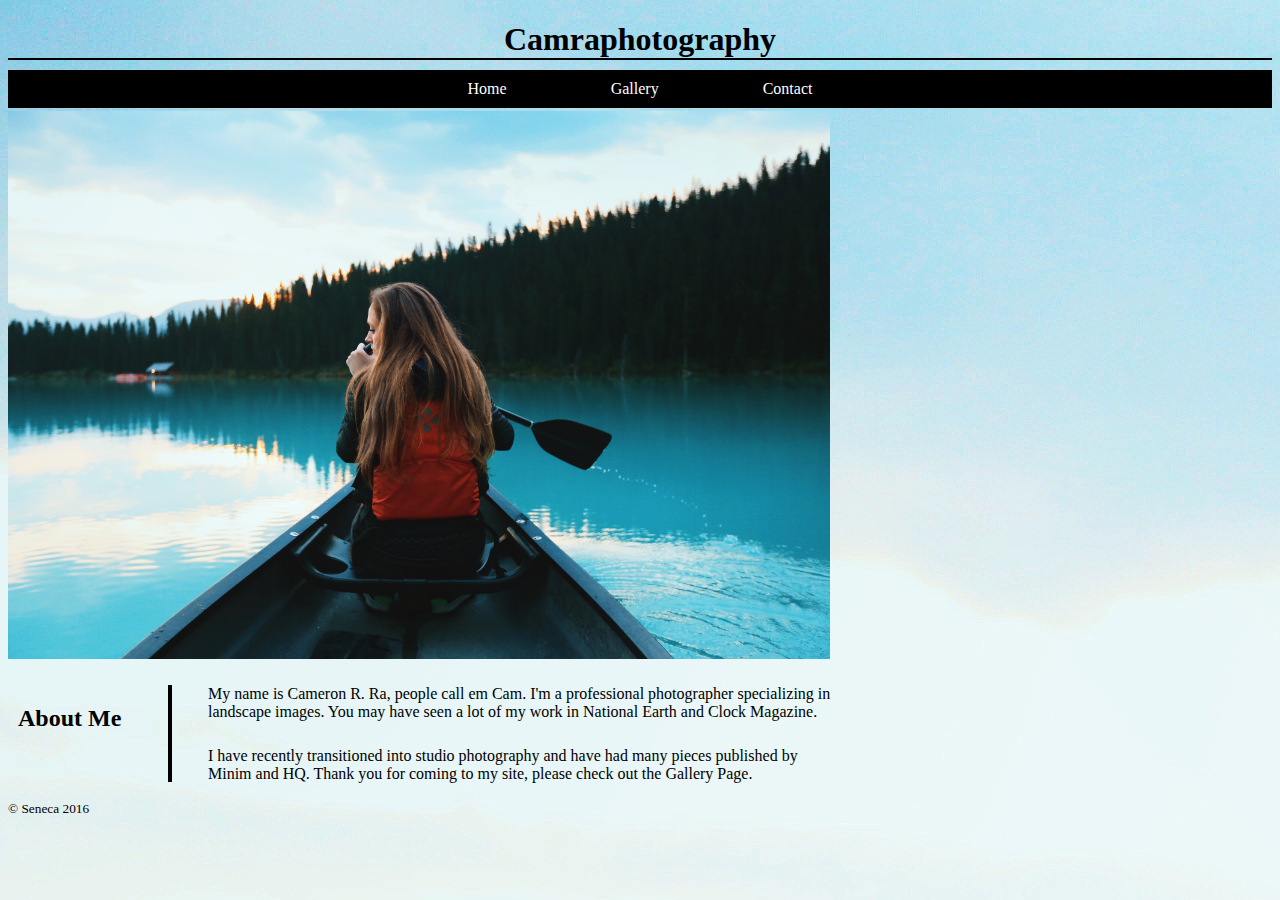
==== index.html @ 8f9cd4a9 "update" ====
<!DOCTYPE html>
<html>
<head>
	<meta charset="UTF-8">
	<title>Cameron Photography</title>
    <link rel="stylesheet" type="text/css" href="css/main.css">

</head>

<body>
    
    <div class="container">
    
    <header>
        <h1>Camraphotography</h1>
            <nav>
                <ul>
                    <li><a href="index.html">Home</a></li>
                    <li><a href="gallery.html">Gallery</a></li>
                    <li><a href="Contact.html">Contact</a></li>
                 </ul>
            </nav>
    </header>

    <div id="banner">
        <img src="imgs/gallery1.jpg" width:"70" height:"35" alt: "Cameron" title:"Cameron">        
    
    </div>
       
        
        <section>
            
            <div id="aside">
                <h2>About Me</h2>
            </div>
            
            <div>
        
                <p> My name is Cameron R. Ra, people call em Cam. I'm a professional photographer specializing in landscape images. You may have seen a lot of my work in National Earth and Clock Magazine.</p>
<p>I have recently transitioned into studio photography and have had many pieces published by Minim and HQ. Thank you for coming to my site, please check out the Gallery Page.</p>
                
         </div>

            
            </section>
        
     </div><!--end of container-->



    
    <footer>
        <small>&copy; Seneca 2016</small>
    </footer>

</body>




</html>
---- css/main.css ----
/* Generated by less 2.5.1 */
body {
  background-image: url(../imgs/gallery1.jpg);
}
.container {
  margin: auto;
}
header {
  width: 960;
  height: 70px;
  margin-bottom: 20px;
}
header h1 {
  text-align: center;
  border-bottom: 2px solid black;
  margin-bottom: 10px;
}
header nav ul {
  background: black;
  margin: 0;
  text-align: center;
  padding: 10px;
}
header nav ul > li {
  display: inline;
  color: white;
  padding: 20px;
}
header nav ul > li > a {
  padding: 30px;
  margin: 10pxS;
  color: white;
  text-decoration: none;
}
#aside {
  float: left;
  width: 150px;
  margin-top: 10px;
  border-right: 4px solid black;
  padding-bottom: 30px;
  margin-left: 10px;
}
p {
  width: 50%;
  margin-left: 200px;
  text-align: left;
  padding-top: 10px;
}
#banner img {
  width: 65%;
  display: block;
}
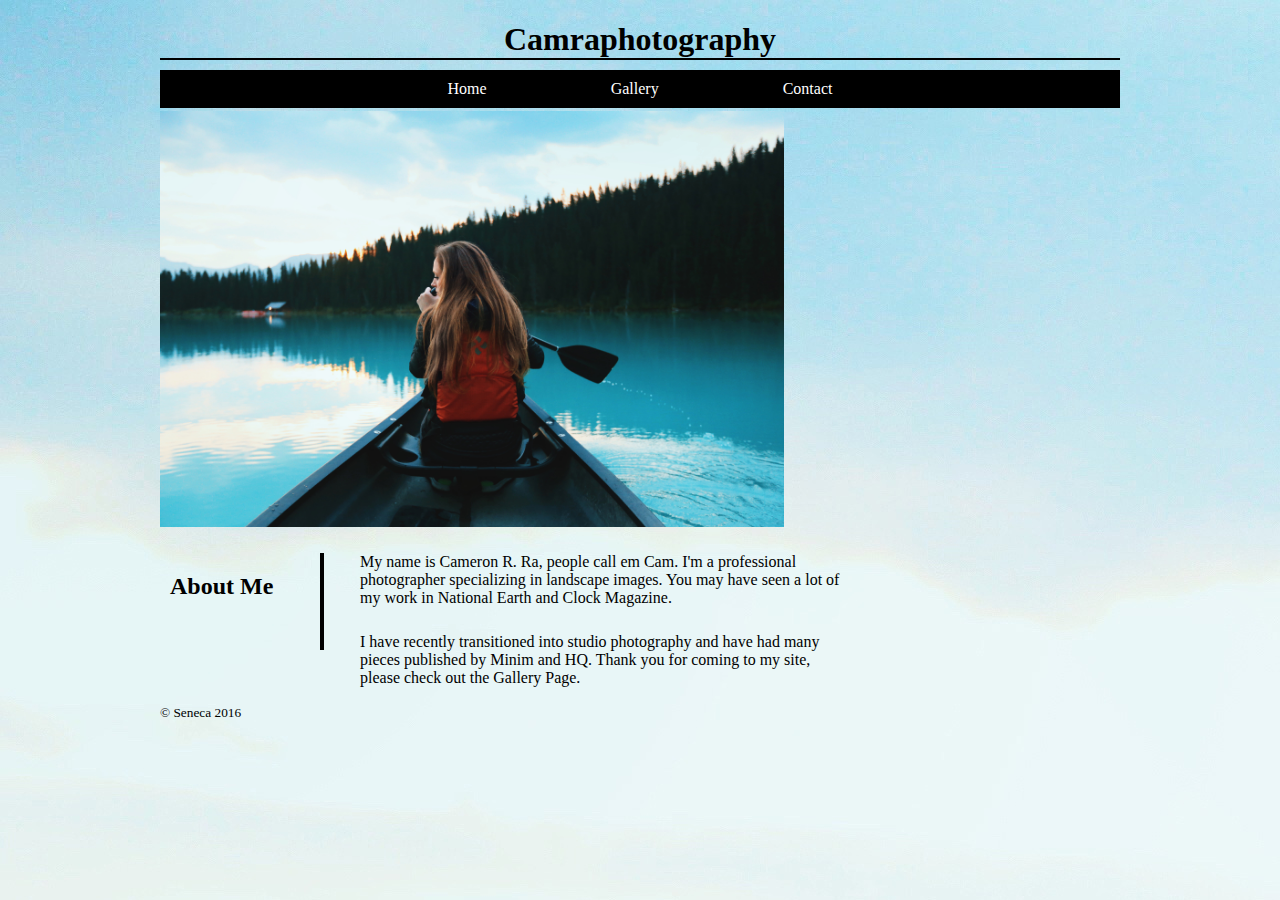
==== commit d0938669: "small changes" ====
--- a/index.html
+++ b/index.html
@@ -11,21 +11,21 @@
     
     <div class="container">
     
-    <header>
-        <h1>Camraphotography</h1>
-            <nav>
-                <ul>
-                    <li><a href="index.html">Home</a></li>
-                    <li><a href="gallery.html">Gallery</a></li>
-                    <li><a href="Contact.html">Contact</a></li>
-                 </ul>
-            </nav>
-    </header>
+        <header>
+            <h1>Camraphotography</h1>
+                <nav>
+                    <ul>
+                        <li><a href="index.html">Home</a></li>
+                        <li><a href="gallery.html">Gallery</a></li>
+                        <li><a href="Contact.html">Contact</a></li>
+                     </ul>
+                </nav>
+        </header>
 
-    <div id="banner">
-        <img src="imgs/gallery1.jpg" width:"70" height:"35" alt: "Cameron" title:"Cameron">        
-    
-    </div>
+        <div id="banner">
+            <img src="imgs/gallery1.jpg" width:"70" height:"35" alt: "Cameron" title:"Cameron">        
+
+        </div>
        
         
         <section>
@@ -42,17 +42,12 @@
          </div>
 
             
-            </section>
+        </section>
         
+        <footer>
+            <small>&copy; Seneca 2016</small>
+        </footer>
      </div><!--end of container-->
-
-
-
-    
-    <footer>
-        <small>&copy; Seneca 2016</small>
-    </footer>
-
 </body>
 
 
--- a/css/main.css
+++ b/css/main.css
@@ -3,10 +3,12 @@
   background-image: url(../imgs/gallery1.jpg);
 }
 .container {
+  display: block;
+  width: 960px;
   margin: auto;
 }
 header {
-  width: 960;
+  width: 960px;
   height: 70px;
   margin-bottom: 20px;
 }
@@ -28,7 +30,7 @@
 }
 header nav ul > li > a {
   padding: 30px;
-  margin: 10pxS;
+  margin: 10px;
   color: white;
   text-decoration: none;
 }
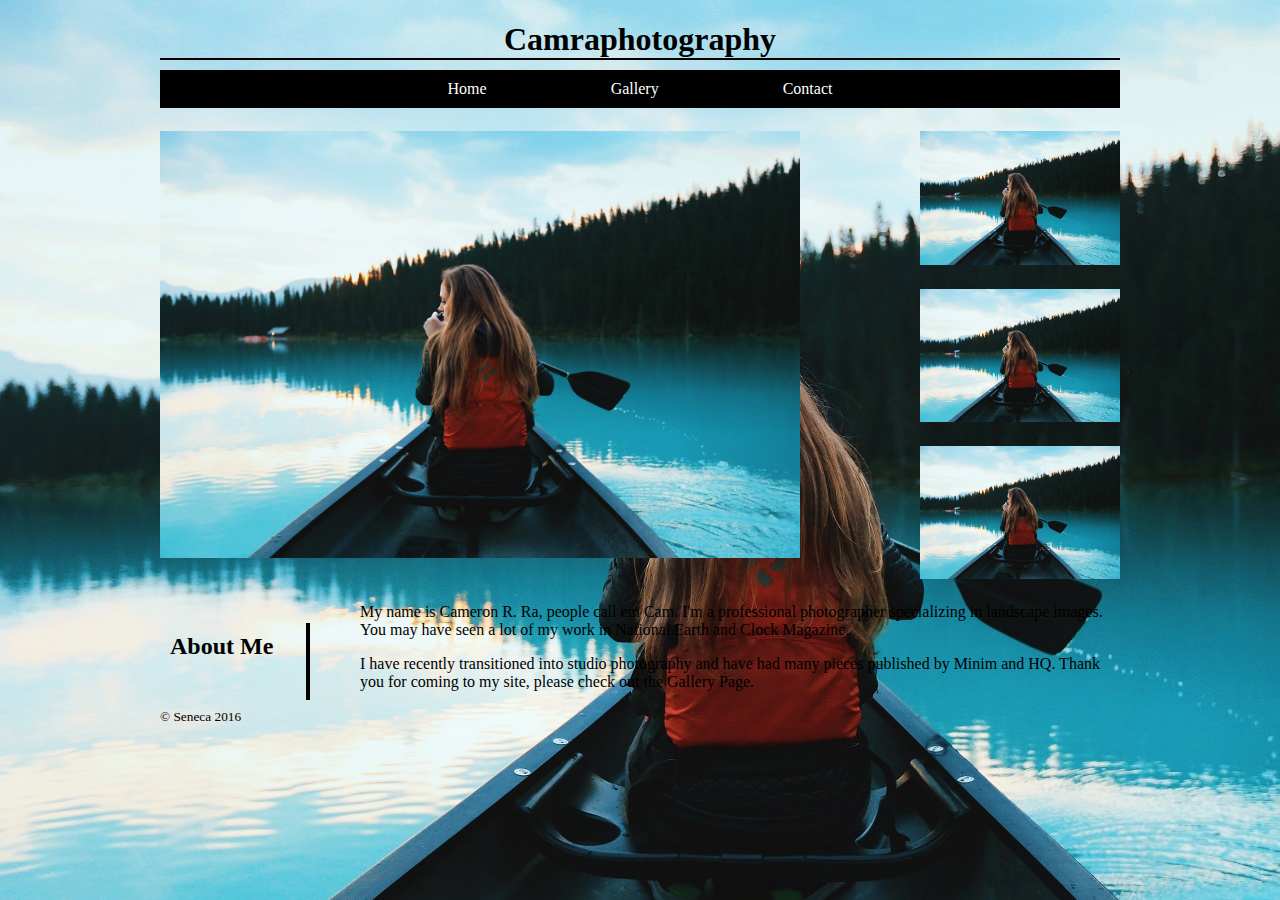
==== commit c1af2612: "added aside for samples of gallery" ====
--- a/index.html
+++ b/index.html
@@ -23,9 +23,20 @@
         </header>
 
         <div id="banner">
-            <img src="imgs/gallery1.jpg" width:"70" height:"35" alt: "Cameron" title:"Cameron">        
+            <img src="imgs/gallery1.jpg" alt="Cameron" title="Cameron">        
 
         </div>
+        
+        <div id="samples">
+            
+            <ul>
+                <li><a href="#"><img src="imgs/gallery1.jpg" alt="Cameron" title="Cameron"></a></li>
+                <li><a href="#"><img src="imgs/gallery1.jpg" alt="Cameron" title="Cameron"></a></li>
+                <li><a href="#"><img src="imgs/gallery1.jpg" alt="Cameron" title="Cameron"></a></li>
+            </ul>
+        
+        </div>
+       
        
         
         <section>
@@ -34,7 +45,7 @@
                 <h2>About Me</h2>
             </div>
             
-            <div>
+            <div id="bio">
         
                 <p> My name is Cameron R. Ra, people call em Cam. I'm a professional photographer specializing in landscape images. You may have seen a lot of my work in National Earth and Clock Magazine.</p>
 <p>I have recently transitioned into studio photography and have had many pieces published by Minim and HQ. Thank you for coming to my site, please check out the Gallery Page.</p>
--- a/css/main.css
+++ b/css/main.css
@@ -1,4 +1,7 @@
 /* Generated by less 2.5.1 */
+* {
+  box-sizing: border-box;
+}
 body {
   background-image: url(../imgs/gallery1.jpg);
 }
@@ -10,7 +13,7 @@
 header {
   width: 960px;
   height: 70px;
-  margin-bottom: 20px;
+  margin-bottom: 40px;
 }
 header h1 {
   text-align: center;
@@ -34,21 +37,36 @@
   color: white;
   text-decoration: none;
 }
+section {
+  clear: both;
+}
 #aside {
   float: left;
   width: 150px;
-  margin-top: 10px;
+  margin-top: 20px;
   border-right: 4px solid black;
   padding-bottom: 30px;
-  margin-left: 10px;
+}
+#aside > h2 {
+  margin: 10px;
 }
 p {
-  width: 50%;
-  margin-left: 200px;
+  width: 100%;
   text-align: left;
-  padding-top: 10px;
+  padding-left: 200px;
 }
 #banner img {
-  width: 65%;
-  display: block;
+  width: 640px;
+  height: auto;
+  float: left;
+  margin-bottom: 20px;
 }
+#samples ul li {
+  float: right;
+  margin-bottom: 20px;
+  list-style: none;
+}
+#samples ul li img {
+  width: 200px;
+  height: auto;
+}
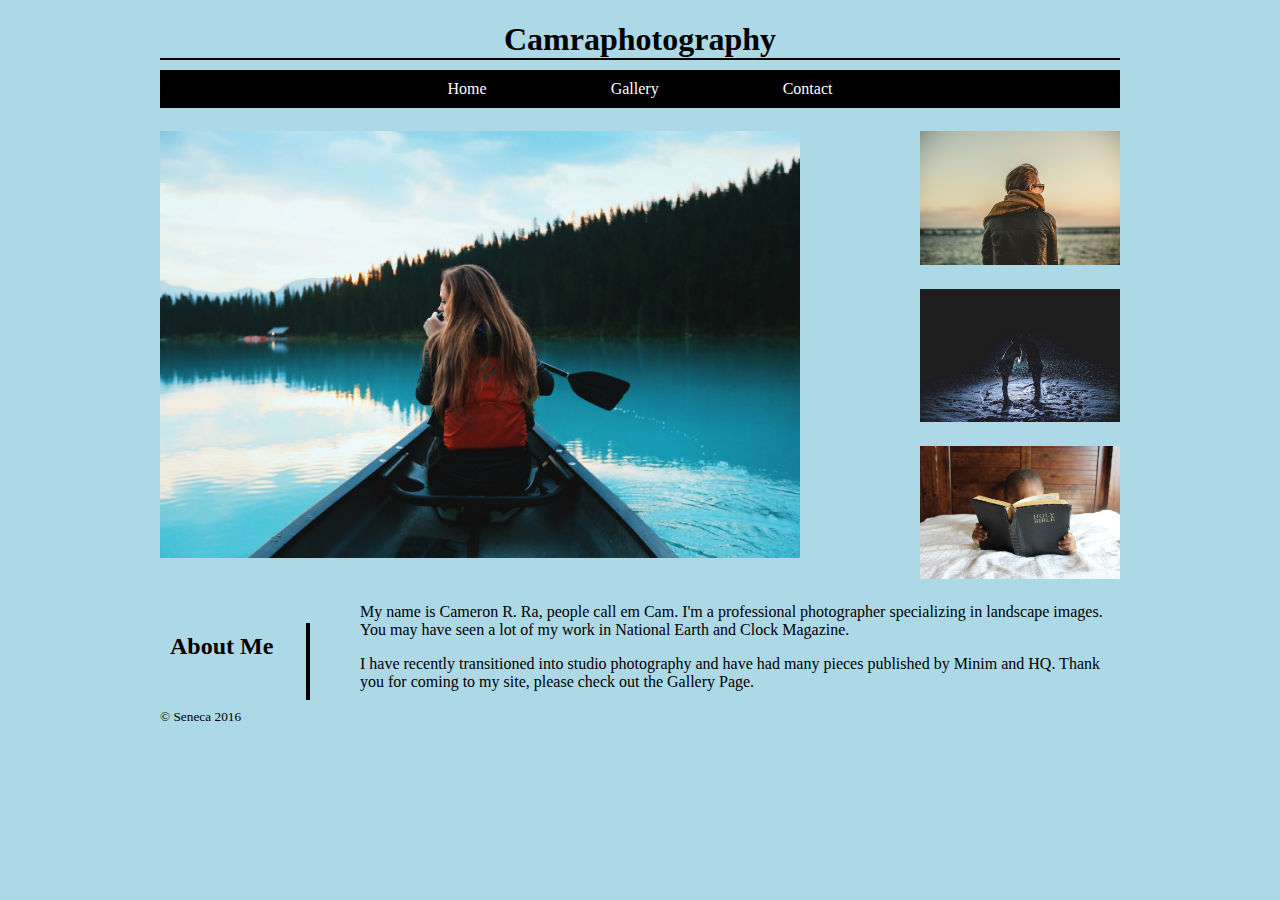
==== commit 0fac3592: "modified the index page" ====
--- a/index.html
+++ b/index.html
@@ -17,22 +17,21 @@
                     <ul>
                         <li><a href="index.html">Home</a></li>
                         <li><a href="gallery.html">Gallery</a></li>
-                        <li><a href="Contact.html">Contact</a></li>
+                        <li><a href="contact.html">Contact</a></li>
                      </ul>
                 </nav>
         </header>
 
         <div id="banner">
-            <img src="imgs/gallery1.jpg" alt="Cameron" title="Cameron">        
-
+            <a href="gallery.html#image_1"><img src="imgs/gallery1.jpg" alt="Gallery Image 1" title="Gallery Image 1"></a>
         </div>
         
         <div id="samples">
             
             <ul>
-                <li><a href="#"><img src="imgs/gallery1.jpg" alt="Cameron" title="Cameron"></a></li>
-                <li><a href="#"><img src="imgs/gallery1.jpg" alt="Cameron" title="Cameron"></a></li>
-                <li><a href="#"><img src="imgs/gallery1.jpg" alt="Cameron" title="Cameron"></a></li>
+                <li><a href="gallery.html#image_2"><img src="imgs/gallery2.jpg" alt="Gallery Image 2" title="Gallery Image 2"></a></li>
+                <li><a href="gallery.html#image_3"><img src="imgs/gallery3.jpg" alt="Gallery Image 3" title="Gallery Image 3"></a></li>
+                <li><a href="gallery.html#image_4"><img src="imgs/gallery4.jpg" alt="Gallery Image 4" title="Gallery Image 4"></a></li>
             </ul>
         
         </div>
--- a/css/main.css
+++ b/css/main.css
@@ -3,7 +3,7 @@
   box-sizing: border-box;
 }
 body {
-  background-image: url(../imgs/gallery1.jpg);
+  background: lightblue;
 }
 .container {
   display: block;
@@ -70,3 +70,24 @@
   width: 200px;
   height: auto;
 }
+ul.gallery {
+  box-sizing: border-box;
+  list-style: none;
+  padding: 10px 0;
+}
+ul.gallery li {
+  box-sizing: border-box;
+  float: none;
+  width: 100%;
+  margin: 30px 0;
+  padding: 0;
+}
+ul.gallery img {
+  box-sizing: border-box;
+  max-width: 900px;
+  height: auto;
+  display: block;
+  margin: 0 auto;
+  border: 10px solid white;
+  box-shadow: 0 0 10px black;
+}
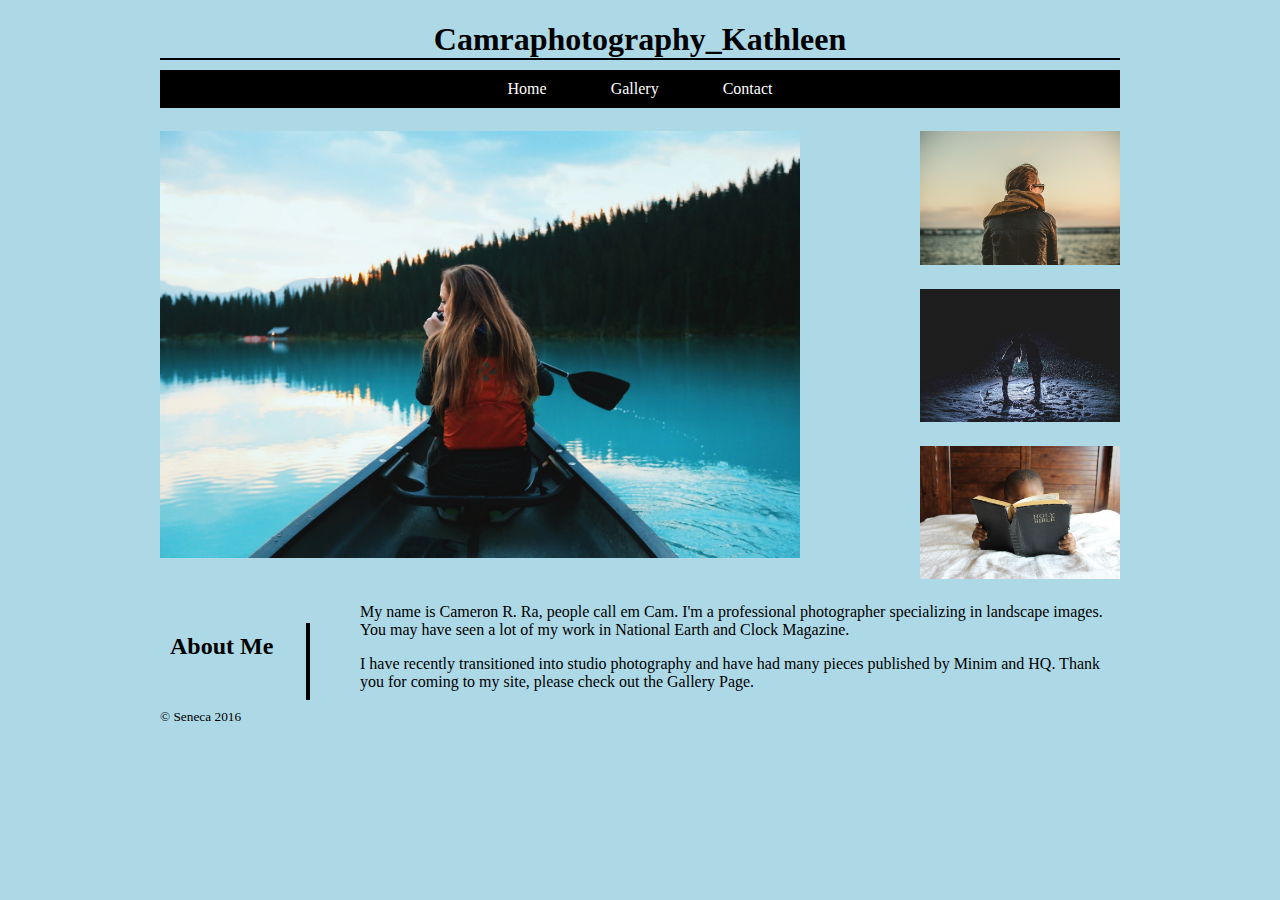
==== commit aafa68db: "Added Kathleen to H1" ====
--- a/index.html
+++ b/index.html
@@ -12,7 +12,7 @@
     <div class="container">
     
         <header>
-            <h1>Camraphotography</h1>
+            <h1>Camraphotography_Kathleen</h1>
                 <nav>
                     <ul>
                         <li><a href="index.html">Home</a></li>
--- a/css/main.css
+++ b/css/main.css
@@ -32,8 +32,8 @@
   padding: 20px;
 }
 header nav ul > li > a {
-  padding: 30px;
-  margin: 10px;
+  margin: 0px;
+  padding: 5px 10px;
   color: white;
   text-decoration: none;
 }
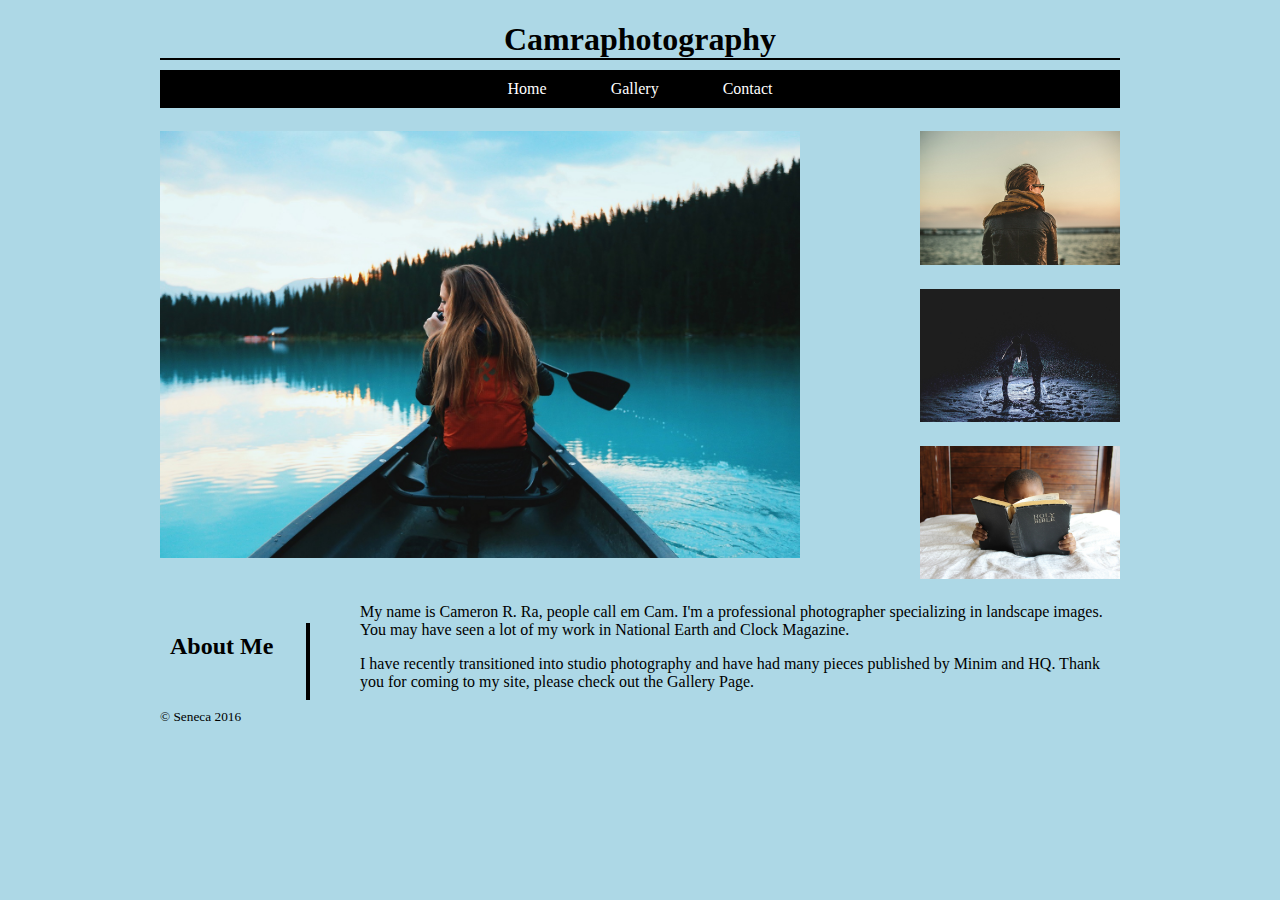
==== commit f27eb9ff: "Removed Kathleen from H1" ====
--- a/index.html
+++ b/index.html
@@ -12,7 +12,7 @@
     <div class="container">
     
         <header>
-            <h1>Camraphotography_Kathleen</h1>
+            <h1>Camraphotography</h1>
                 <nav>
                     <ul>
                         <li><a href="index.html">Home</a></li>
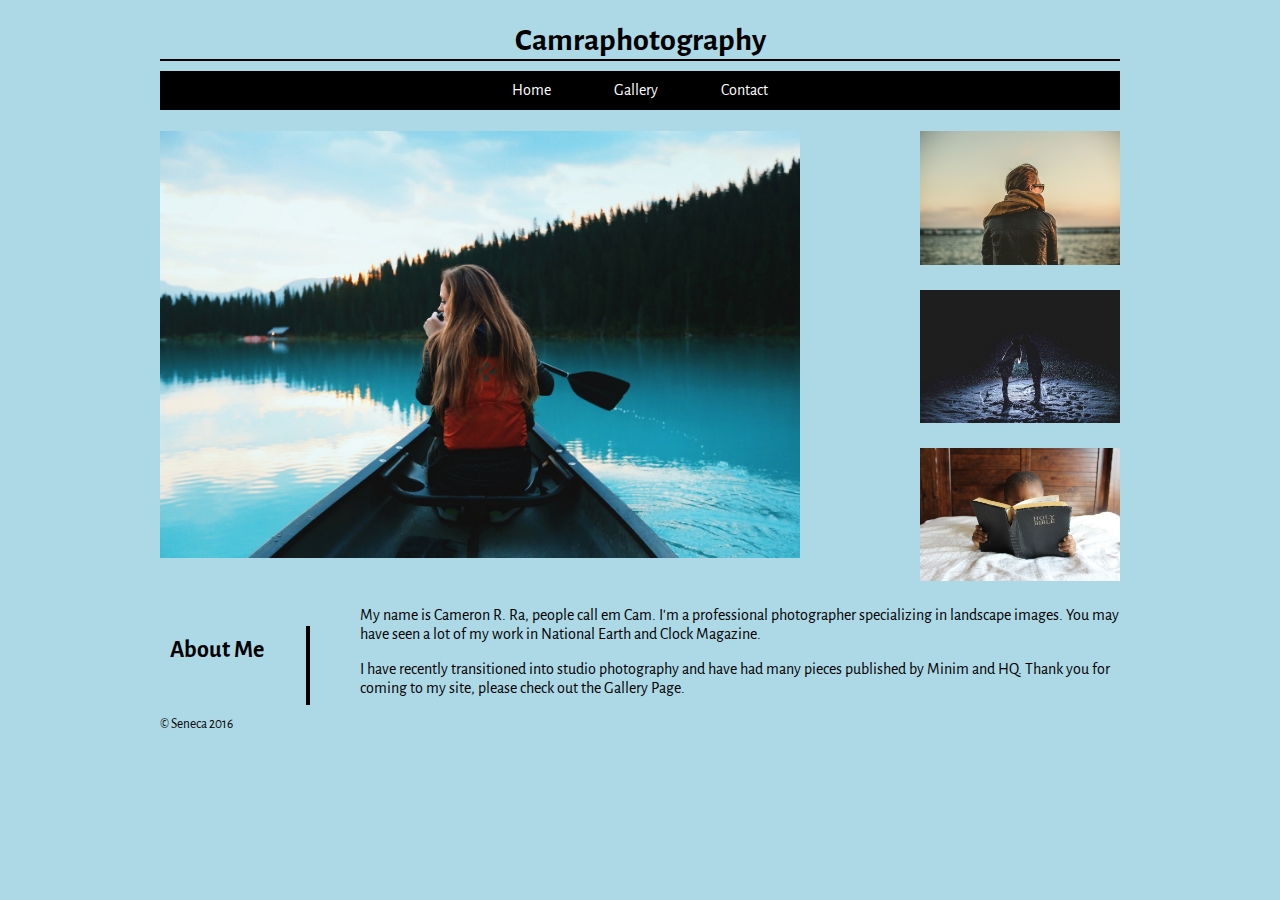
==== commit c8f32737: "Added Font Family" ====
--- a/index.html
+++ b/index.html
@@ -4,6 +4,7 @@
 	<meta charset="UTF-8">
 	<title>Cameron Photography</title>
     <link rel="stylesheet" type="text/css" href="css/main.css">
+    <link href='https://fonts.googleapis.com/css?family=Alegreya+Sans' rel='stylesheet' type='text/css'>
 
 </head>
 
--- a/css/main.css
+++ b/css/main.css
@@ -1,9 +1,11 @@
 /* Generated by less 2.5.1 */
+/*font-family: 'Alegreya Sans', sans-serif;*/
 * {
   box-sizing: border-box;
 }
 body {
   background: lightblue;
+  font-family: 'Alegreya Sans', sans-serif;
 }
 .container {
   display: block;
